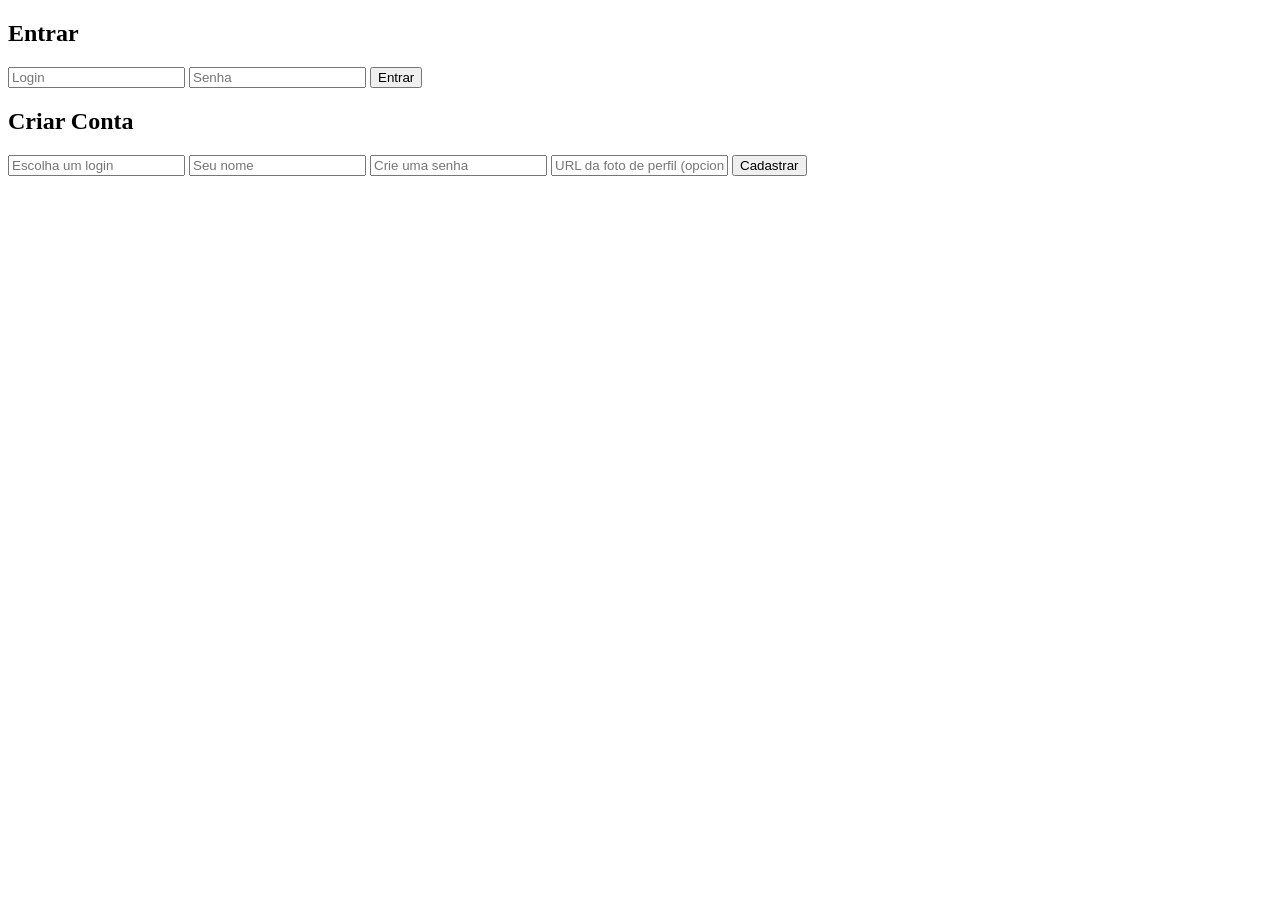
==== Ponto_de_vista/código_PdV/login.html @ 41ef52da "23/11 criei o index.html (é a página do feed), mas quem realmente cria a pagina é o feed.js. Criei o" ====
<!DOCTYPE html>
<html lang="pt-BR">
<head>
    <meta charset="UTF-8">
    <title>Rede Social - Entrar ou Cadastrar</title>
    <link rel="stylesheet" href="style.css">
</head>
<body>
    <main class="container">
        <section class="card">
            <h2>Entrar</h2>
            <form id="formLogin">
                <input type="text" id="loginUser" placeholder="Login" required>
                <input type="password" id="loginSenha" placeholder="Senha" required>
                <button type="submit">Entrar</button>
            </form>
            <p id="erroLogin" class="erro"></p>
        </section>

        <section class="card">
            <h2>Criar Conta</h2>
            <form id="formCadastro">
                <input type="text" id="cadLogin" placeholder="Escolha um login" required>
                <input type="text" id="cadNome" placeholder="Seu nome" required>
                <input type="password" id="cadSenha" placeholder="Crie uma senha" required>
                <input type="url" id="cadImg" placeholder="URL da foto de perfil (opcional)">
                <button type="submit">Cadastrar</button>
            </form>
            <p id="erroCadastro" class="erro"></p>
        </section>

    </main>

    <script type="module" src="./JavaScript/login.js"></script>
</body>
</html>
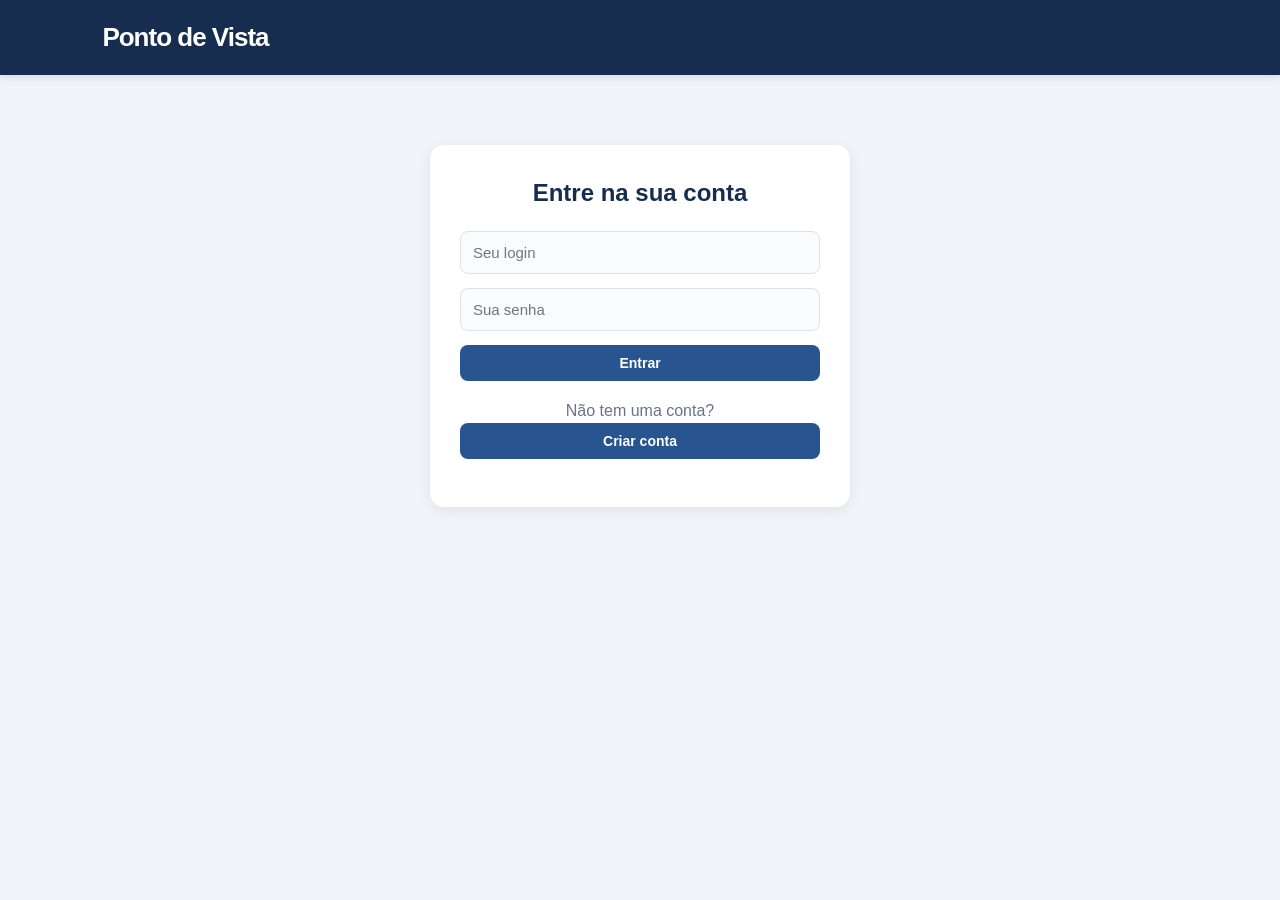
==== commit 00f3fa99: "24/11" ====
--- a/Ponto_de_vista/código_PdV/login.html
+++ b/Ponto_de_vista/código_PdV/login.html
@@ -1,36 +1,95 @@
+
 <!DOCTYPE html>
 <html lang="pt-BR">
 <head>
     <meta charset="UTF-8">
-    <title>Rede Social - Entrar ou Cadastrar</title>
-    <link rel="stylesheet" href="style.css">
+    <meta name="viewport" content="width=device-width, initial-scale=1">
+    <title>Login - Ponto de Vista</title>
+    <link rel="stylesheet" href="./aparencia.css">
 </head>
 <body>
-    <main class="container">
-        <section class="card">
-            <h2>Entrar</h2>
-            <form id="formLogin">
-                <input type="text" id="loginUser" placeholder="Login" required>
-                <input type="password" id="loginSenha" placeholder="Senha" required>
-                <button type="submit">Entrar</button>
-            </form>
-            <p id="erroLogin" class="erro"></p>
+
+    <header class="topo">
+        <h1 class="logo">Ponto de Vista</h1>
+    </header>
+
+    <main class="pagina">
+        <section id="area-autenticacao">
+
+            <div id="formulario-login">
+                <h2>Entre na sua conta</h2>
+
+                <form id="form-login">
+                    <input
+                        type="text"
+                        id="login"
+                        placeholder="Seu login"
+                        required
+                    >
+
+                    <input
+                        type="password"
+                        id="senha"
+                        placeholder="Sua senha"
+                        required
+                    >
+
+                    <button type="submit">Entrar</button>
+                </form>
+
+                <p>Não tem uma conta?</p>
+                <button type="button" id="ir-cadastro">
+                    Criar conta
+                </button>
+            </div>
+
+            <div id="formulario-cadastro" hidden>
+                <h2>Crie sua conta</h2>
+
+                <form id="form-cadastro">
+                    <input
+                        type="text"
+                        id="nome-cadastro"
+                        placeholder="Seu nome"
+                        required
+                    >
+
+                    <input
+                        type="text"
+                        id="login-cadastro"
+                        placeholder="Escolha um login"
+                        required
+                    >
+
+                    <input
+                        type="password"
+                        id="senha-cadastro"
+                        placeholder="Escolha uma senha"
+                        required
+                    >
+
+                    <input
+                        type="url"
+                        id="foto-cadastro"
+                        placeholder="URL da foto de perfil (opcional)"
+                    >
+
+                    <button type="submit">Cadastrar</button>
+                </form>
+
+                <p>Já tem uma conta?</p>
+                <button type="button" id="ir-login">
+                    Fazer login
+                </button>
+            </div>
+
+            <p id="mensagem" role="alert"></p>
+
         </section>
-
-        <section class="card">
-            <h2>Criar Conta</h2>
-            <form id="formCadastro">
-                <input type="text" id="cadLogin" placeholder="Escolha um login" required>
-                <input type="text" id="cadNome" placeholder="Seu nome" required>
-                <input type="password" id="cadSenha" placeholder="Crie uma senha" required>
-                <input type="url" id="cadImg" placeholder="URL da foto de perfil (opcional)">
-                <button type="submit">Cadastrar</button>
-            </form>
-            <p id="erroCadastro" class="erro"></p>
-        </section>
-
     </main>
 
     <script type="module" src="./JavaScript/login.js"></script>
 </body>
+</html>
+
 </html>
--- a/Ponto_de_vista/código_PdV/aparencia.css
+++ b/Ponto_de_vista/código_PdV/aparencia.css
@@ -0,0 +1,300 @@
+
+/* ==============================
+   CONFIGURAÇÕES GERAIS
+============================== */
+
+* {
+    margin: 0;
+    padding: 0;
+    box-sizing: border-box;
+}
+
+body {
+    font-family: Arial, Helvetica, sans-serif;
+    background-color: #f1f4f8;
+    color: #252d3a;
+    line-height: 1.5;
+}
+
+/* ==============================
+   CABEÇALHO
+============================== */
+
+.topo {
+    background-color: #172d50;
+    color: white;
+    padding: 18px 8%;
+    display: flex;
+    justify-content: space-between;
+    align-items: center;
+    box-shadow: 0 2px 8px rgba(0, 0, 0, 0.12);
+}
+
+.logo {
+    font-size: 26px;
+    font-weight: bold;
+    letter-spacing: -1px;
+}
+
+#area-usuario {
+    display: flex;
+    align-items: center;
+    gap: 15px;
+    color: white;
+}
+
+/* ==============================
+   ÁREA PRINCIPAL
+============================== */
+
+.pagina {
+    width: 90%;
+    max-width: 720px;
+    margin: 35px auto;
+}
+
+#mensagem {
+    margin-bottom: 15px;
+    color: #c0392b;
+}
+
+/* ==============================
+   FORMULÁRIO DE PUBLICAÇÃO
+============================== */
+
+#area-novo-post {
+    background-color: white;
+    padding: 22px;
+    border-radius: 12px;
+    margin-bottom: 25px;
+    box-shadow: 0 2px 10px rgba(0, 0, 0, 0.05);
+}
+
+#form-novo-post {
+    display: flex;
+    flex-direction: column;
+    gap: 12px;
+}
+
+/* ==============================
+   CAMPOS DE TEXTO
+============================== */
+
+input,
+textarea {
+    width: 100%;
+    padding: 12px;
+    border: 1px solid #dce2eb;
+    border-radius: 8px;
+    font-size: 15px;
+    font-family: inherit;
+    outline: none;
+    background-color: #fafbfd;
+    transition: border 0.2s;
+}
+
+input:focus,
+textarea:focus {
+    border-color: #3867a8;
+}
+
+textarea {
+    resize: vertical;
+    min-height: 90px;
+}
+
+/* ==============================
+   BOTÕES
+============================== */
+
+button {
+    border: none;
+    border-radius: 8px;
+    padding: 10px 16px;
+    background-color: #28558f;
+    color: white;
+    font-size: 14px;
+    font-weight: bold;
+    cursor: pointer;
+    transition: background-color 0.2s, transform 0.2s;
+}
+
+button:hover {
+    background-color: #1b3e6c;
+    transform: translateY(-1px);
+}
+
+button:disabled {
+    background-color: #7894b6;
+    cursor: not-allowed;
+    transform: none;
+}
+
+/* ==============================
+   PUBLICAÇÕES
+============================== */
+
+.post {
+    background-color: white;
+    padding: 22px;
+    border-radius: 12px;
+    margin-bottom: 22px;
+    box-shadow: 0 2px 10px rgba(0, 0, 0, 0.05);
+}
+
+.post p {
+    overflow-wrap: anywhere;
+}
+
+.post img {
+    max-width: 100%;
+    border-radius: 10px;
+    margin-top: 12px;
+}
+
+/* ==============================
+   AÇÕES DA PUBLICAÇÃO
+============================== */
+
+.botao-curtir {
+    background-color: #28558f;
+}
+
+.botao-editar-post {
+    background-color: #d18b27;
+}
+
+.botao-editar-post:hover {
+    background-color: #a96d18;
+}
+
+.botao-excluir-post,
+.botao-excluir-comentario {
+    background-color: #c44747;
+}
+
+.botao-excluir-post:hover,
+.botao-excluir-comentario:hover {
+    background-color: #a52e2e;
+}
+
+.botao-editar-comentario {
+    background-color: #d18b27;
+}
+
+/* ==============================
+   COMENTÁRIOS
+============================== */
+
+.form-comentario {
+    display: flex;
+    gap: 10px;
+    margin-top: 15px;
+}
+
+.texto-comentario {
+    flex: 1;
+    min-width: 0;
+}
+
+.post a {
+    color: #28558f;
+    text-decoration: none;
+    font-weight: bold;
+}
+
+.post a:hover {
+    text-decoration: underline;
+}
+
+/* ==============================
+   LINKS
+============================== */
+
+a {
+    color: #28558f;
+}
+
+/* ==============================
+   LOGIN E CADASTRO
+============================== */
+
+#area-autenticacao {
+    width: 90%;
+    max-width: 420px;
+    margin: 70px auto;
+    padding: 30px;
+    background-color: white;
+    border-radius: 14px;
+    box-shadow: 0 3px 15px rgba(0, 0, 0, 0.08);
+}
+
+#area-autenticacao h2 {
+    color: #172d50;
+    margin-bottom: 20px;
+    text-align: center;
+}
+
+#area-autenticacao form {
+    display: flex;
+    flex-direction: column;
+    gap: 14px;
+}
+
+#area-autenticacao p {
+    margin-top: 18px;
+    text-align: center;
+    color: #687386;
+}
+
+#area-autenticacao button {
+    width: 100%;
+}
+
+/* ==============================
+   RESPONSIVIDADE
+============================== */
+
+@media (max-width: 600px) {
+
+    .topo {
+        padding: 15px 5%;
+        flex-direction: column;
+        gap: 12px;
+    }
+
+    .logo {
+        font-size: 23px;
+    }
+
+    .pagina {
+        width: 94%;
+        margin: 20px auto;
+    }
+
+    .post {
+        padding: 16px;
+    }
+
+    #area-novo-post {
+        padding: 16px;
+    }
+
+    .form-comentario {
+        flex-direction: column;
+    }
+
+    #area-autenticacao {
+        margin: 35px auto;
+        padding: 22px;
+    }
+}
+
+/* Fotos de perfil */
+.foto-perfil {
+    width: 42px;
+    height: 42px;
+    border-radius: 50%;
+    object-fit: cover;
+    flex-shrink: 0;
+}
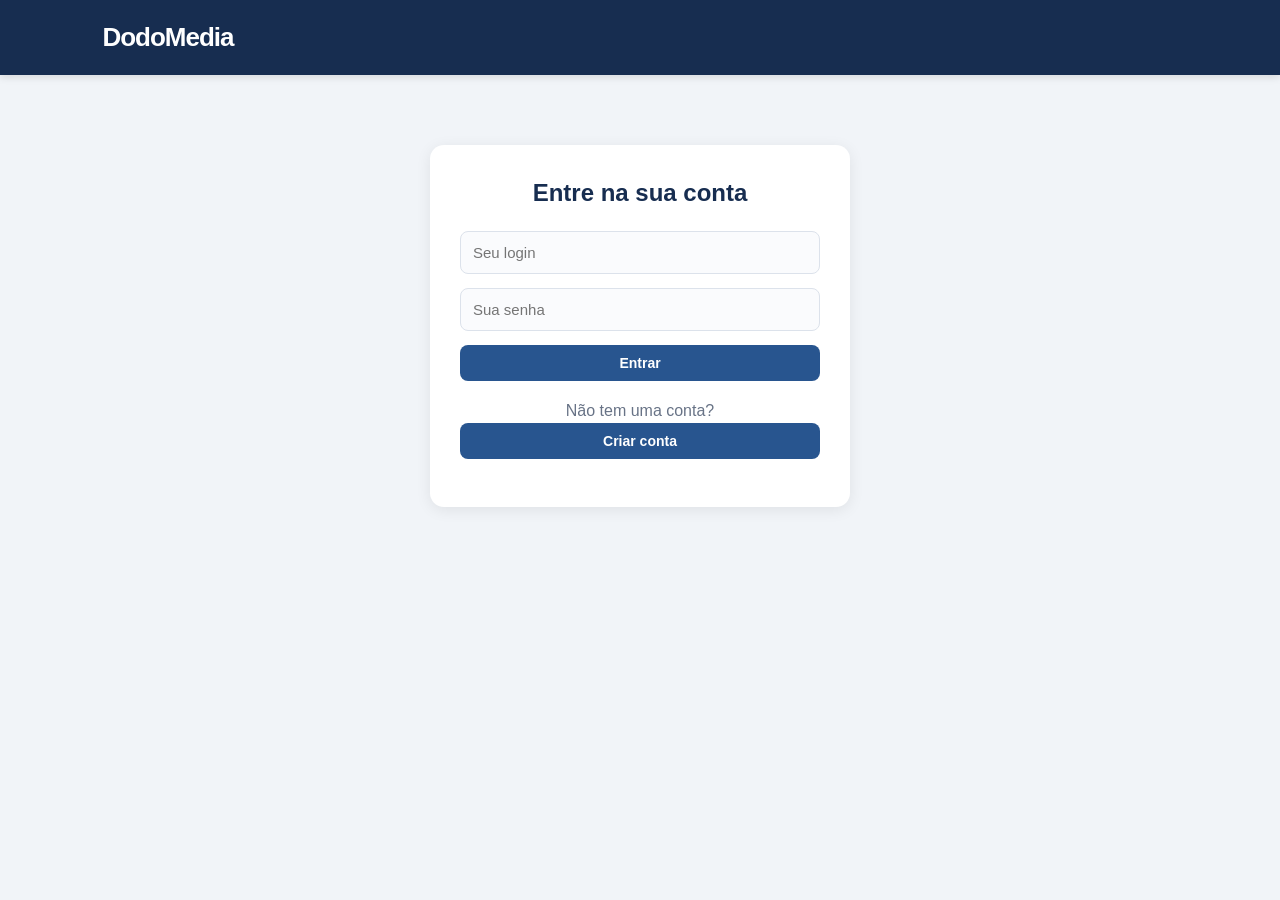
==== commit 7a74979a: "24/11" ====
--- a/Ponto_de_vista/código_PdV/login.html
+++ b/Ponto_de_vista/código_PdV/login.html
@@ -4,13 +4,13 @@
 <head>
     <meta charset="UTF-8">
     <meta name="viewport" content="width=device-width, initial-scale=1">
-    <title>Login - Ponto de Vista</title>
+    <title>Login - DodoMedia</title>
     <link rel="stylesheet" href="./aparencia.css">
 </head>
 <body>
 
     <header class="topo">
-        <h1 class="logo">Ponto de Vista</h1>
+        <h1 class="logo">DodoMedia</h1>
     </header>
 
     <main class="pagina">
